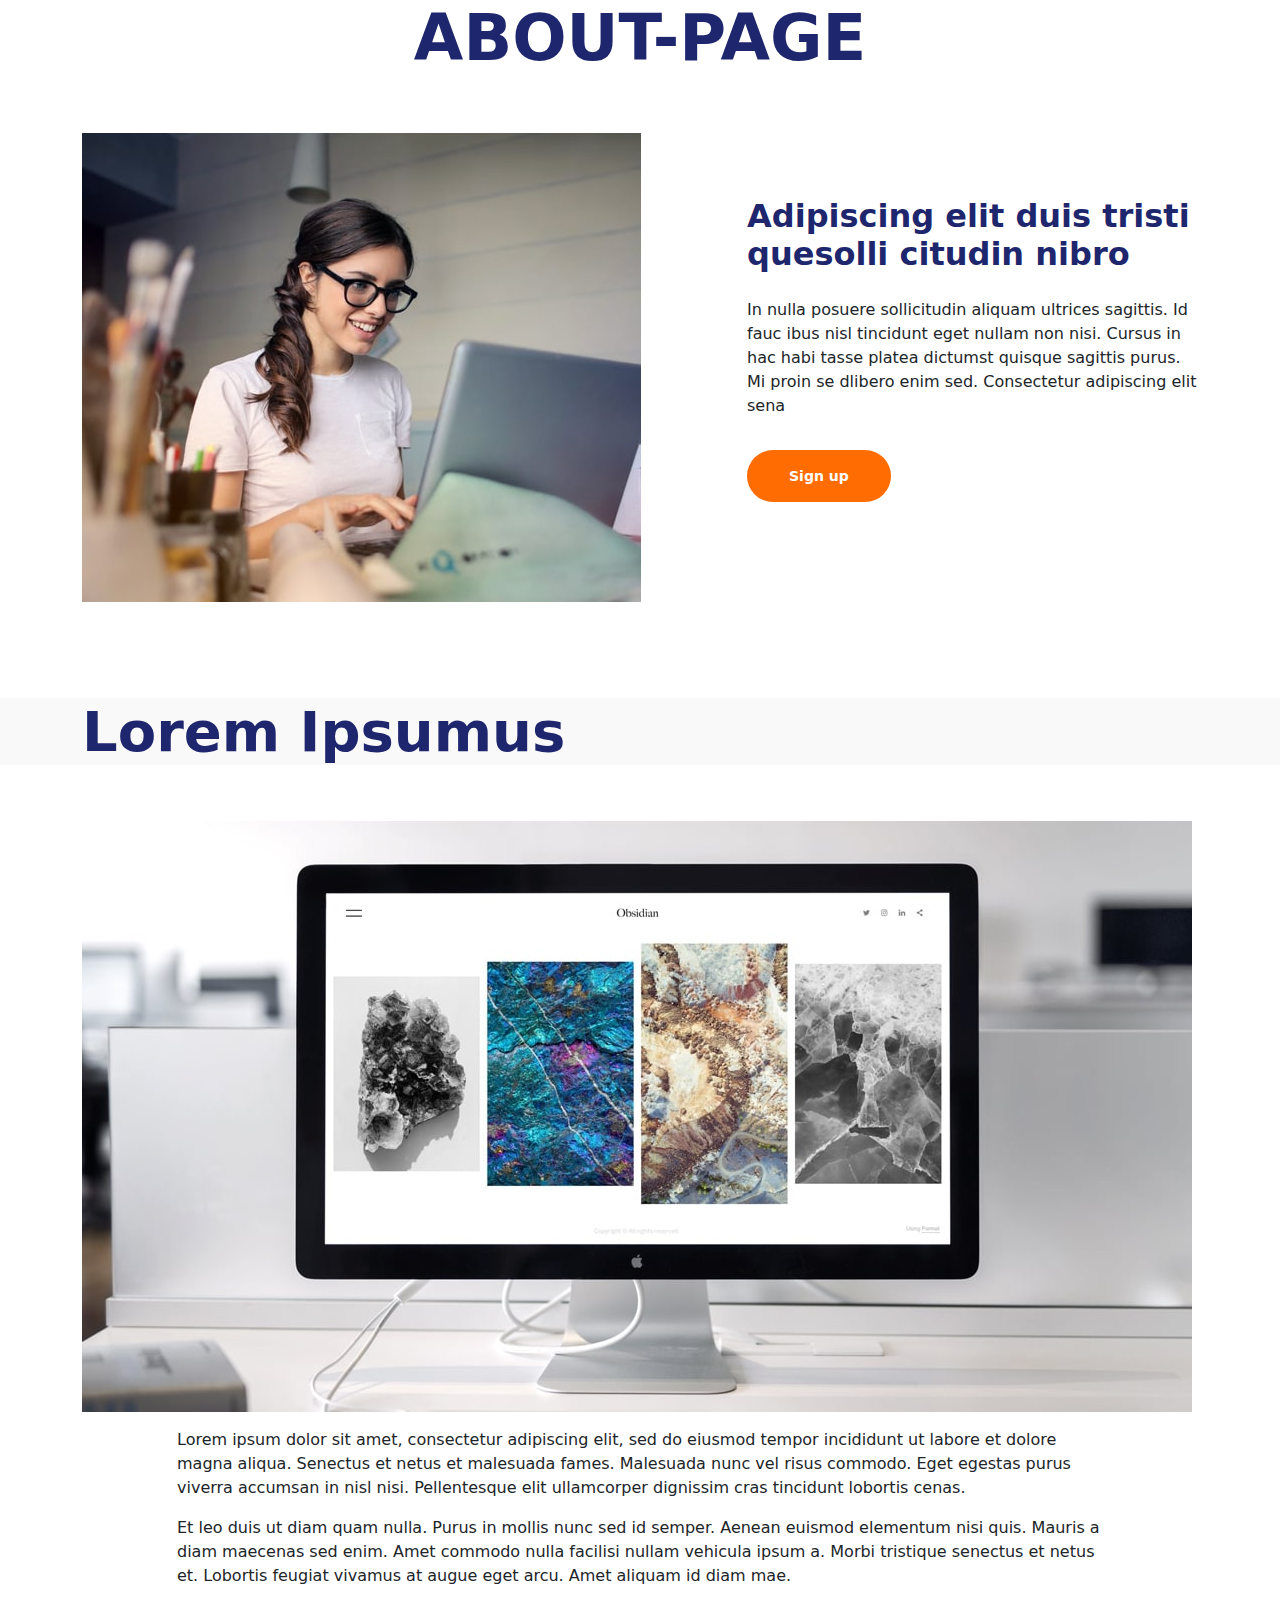
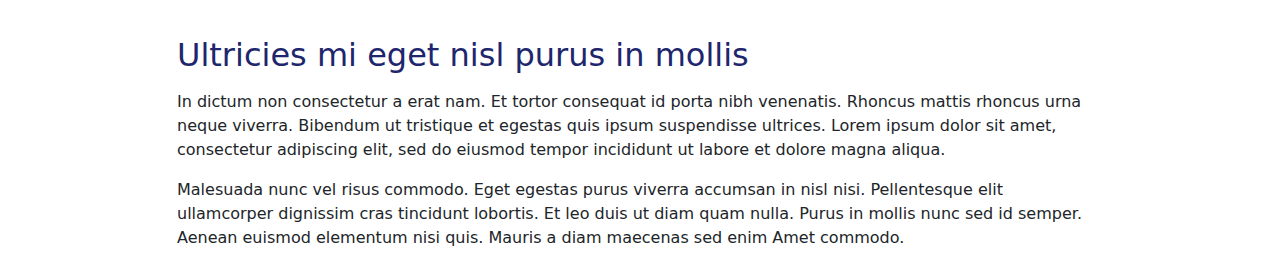
==== about.html @ 0f8ac8be "ch: created a one-page project" ====
<!DOCTYPE html>
<html lang="en">
<head>
    <meta charset="UTF-8">
    <meta http-equiv="X-UA-Compatible" content="IE=edge">
    <meta name="viewport" content="width=device-width, initial-scale=1.0">
    <link rel="stylesheet" href="css/bootstrap.min.css">
    <link rel="stylesheet" href="css/style.css">
    <link rel="stylesheet" href="https://cdn.jsdelivr.net/npm/bootstrap-icons@1.8.3/font/bootstrap-icons.css">
    <title>About-page</title>
</head>
<body>
    <section id="introdution-section">
        <div class="container">
            <h1 class="text-primary text-center display-3 fw-bold">ABOUT-PAGE</h1>
            <div class="row">
                <div class="col-lg-7">
                    <img class="img-fluid mt-5" src="img/introduction.jpg" alt="introduction-image">
                </div>
                <div class="col-lg-5">
                    <div class="text-container mt-5">
                        <h2 class="text-primary fw-bold">Adipiscing elit duis tristi quesolli citudin nibro</h2>
                        <p class="mt-4">In nulla posuere sollicitudin aliquam ultrices sagittis. Id fauc ibus nisl tincidunt eget nullam non nisi. Cursus in hac habi tasse platea dictumst quisque sagittis purus. Mi proin se dlibero enim sed. Consectetur adipiscing elit sena</p>
                        <a class="btn-solid-lg mt-3" href="contact.html">Sign up</a>
                    </div>
                </div>
            </div>
        </div>
    </section>
    <section id="heading">
        <div class="container">
            <h1 class="text-primary text-sm-start display-4 fw-bold mt-5">Lorem Ipsumus</h1>
        </div>
    </section>
    <section id="basic-1">
        <div class="container">
            <div class="row">
                <div class="col-lg-12">
                    <img class="img-fluid mt-5 mb-3" src="img/article-details-large.jpg" alt="">
                </div>
            </div>
            <div class="basic-1">
                <div class="row">
                    <div class="col-xl-10 offset-xl-1">
                        <p>
                            Lorem ipsum dolor sit amet, consectetur adipiscing elit, sed do eiusmod tempor incididunt ut labore et dolore magna aliqua. Senectus et netus et malesuada fames. Malesuada nunc vel risus commodo. Eget egestas purus viverra accumsan in nisl nisi. Pellentesque elit ullamcorper dignissim cras tincidunt lobortis cenas.
                        </p>
                        <p class="mb-5">
                            Et leo duis ut diam quam nulla. Purus in mollis nunc sed id semper. Aenean euismod elementum nisi quis. Mauris a diam maecenas sed enim. Amet commodo nulla facilisi nullam vehicula ipsum a. Morbi tristique senectus et netus et. Lobortis feugiat vivamus at augue eget arcu. Amet aliquam id diam mae.</p>

                        <h2 class="mb-3 text-primary">Ultricies mi eget nisl purus in mollis</h2>
                        <p>
                            In dictum non consectetur a erat nam. Et tortor consequat id porta nibh venenatis. Rhoncus mattis rhoncus urna neque viverra. Bibendum ut tristique et egestas quis ipsum suspendisse ultrices. Lorem ipsum dolor sit amet, consectetur adipiscing elit, sed do eiusmod tempor incididunt ut labore et dolore magna aliqua.</p>
                        <p class="mb-4">
                            Malesuada nunc vel risus commodo. Eget egestas purus viverra accumsan in nisl nisi. Pellentesque elit ullamcorper dignissim cras tincidunt lobortis. Et leo duis ut diam quam nulla. Purus in mollis nunc sed id semper. Aenean euismod elementum nisi quis. Mauris a diam maecenas sed enim Amet commodo.
                        </p>
                    </div>
                </div>
            </div>
        </div>
    </section>


     <script src="js/bootstrap.min.js"></script>
</body>
</html>
---- css/style.css ----
*{
    margin: 0;
    padding: 0;
    box-sizing: border-box;
}
#header-section{
   background: url(../img/header-background.png) no-repeat; 
    background-size: cover;
    background-position: center; 
    min-height: 100vh;
}
.text-primary{
    color: #1e266d !important;
}
.btn-primary{
    background-color:#1e266d !important;
    border-radius: 32px;
    color: white;
}
.nav-link:hover{
    color: #ff6c02 ;
}
.btn-solid-lg{
    display: inline-block;
    padding: 1.625rem 2.625rem 1.625rem 2.625rem;
    border-radius: 32px;
    background-color: #ff6c02;
    color: #fff;
    font-weight: 600;
    font-size: 0.875rem;
    line-height: 0;
    text-decoration: none;
    transition: all 0.2s;
}
.btn-outline-lg{
    display: inline-block;
    padding: 1.625rem 2.625rem 1.625rem 2.625rem;
    border-radius: 32px;
    border: 1px solid #ff6c02;
    background-color: transparent;
    color: #ff6c02;
    font-weight: 600;
    font-size: 0.875rem;
    line-height: 0;
    text-decoration: none;
    transition: all 0.2s;
}
#header-section{
    padding-top: 10.75rem !important;
    padding-bottom: 13rem !important;
}
.text-container h1{
    line-height: 4rem;
    /* padding-top: 3.2rem !important; */
}
#header-1{
    background-color: #f9f9f9;
}
#page-body{
    min-height: 100vh;
}
.header-2{
    width: 50%;
    min-height:70vh;
    background-color: #f9f9f9;
    border-radius: 10px;
}
.text-box p{
    color: #515867;
    font: 400 1rem/1.625rem "Open Sans", sans-serif;
}
.form-input .form-control{
    width: 100%;
    border-radius: 32px;
    color: #515867;
    font-size: 0.875rem;
    line-height: 1.875rem;
    transition: all 0.2s;
    -webkit-appearance: none;
}
.btn-solid-sm{
    display: inline-block;
    width: 100%;
    border: 1px solid #ff6c02;
    background-color: #ff6c02;
    color: white !important;
    cursor: pointer;
    transition: all 0.2s;
    text-decoration: none;
}
.btn-solid-sm:hover{
    background-color:#f8f9fa ;
}
#footer{
    background-color: #f9f9f9;
}
.fa-stack{
    font-size: 1.5em;
}
.text-container{
    margin-top: 7rem !important;
}
#feature-section{
    background-color: #040470;
    min-height: 100vh;
}
.card-icon{
    color: #ff6c02;
    font-size: 2rem;
    line-height: 4.625rem;
}
.card{
    background-color: #040470 !important;
}
.card-icon-wrapper {
    padding-left: 2rem;
    border-left: 1px solid #ff6c02;
}
.read-more{
    text-decoration: none;
}
.card-icon {
    width: 74px;
    height: 74px;
    border-radius: 50%;
    background-color: #3232a0;
    text-align: center;
}
#introduction-section{
    min-height: 100vh;
}
#heading{
    background-color: #f9f9f9;
    margin-top: 6rem !important;
}
#testimony-section{
    background-color: #040470 !important;
    min-height: 100vh;
}
#testimony-section .card{
    background-color: #fff !important;
    border-radius: 20px;
}
#testimony-section .card-body{
    min-height: 30vh ;
}
.testimonail-image img{
    border-radius: 50%;
    height: 100px;
    width: 100px;
}
.testimonail-image{
    display: flex;
}
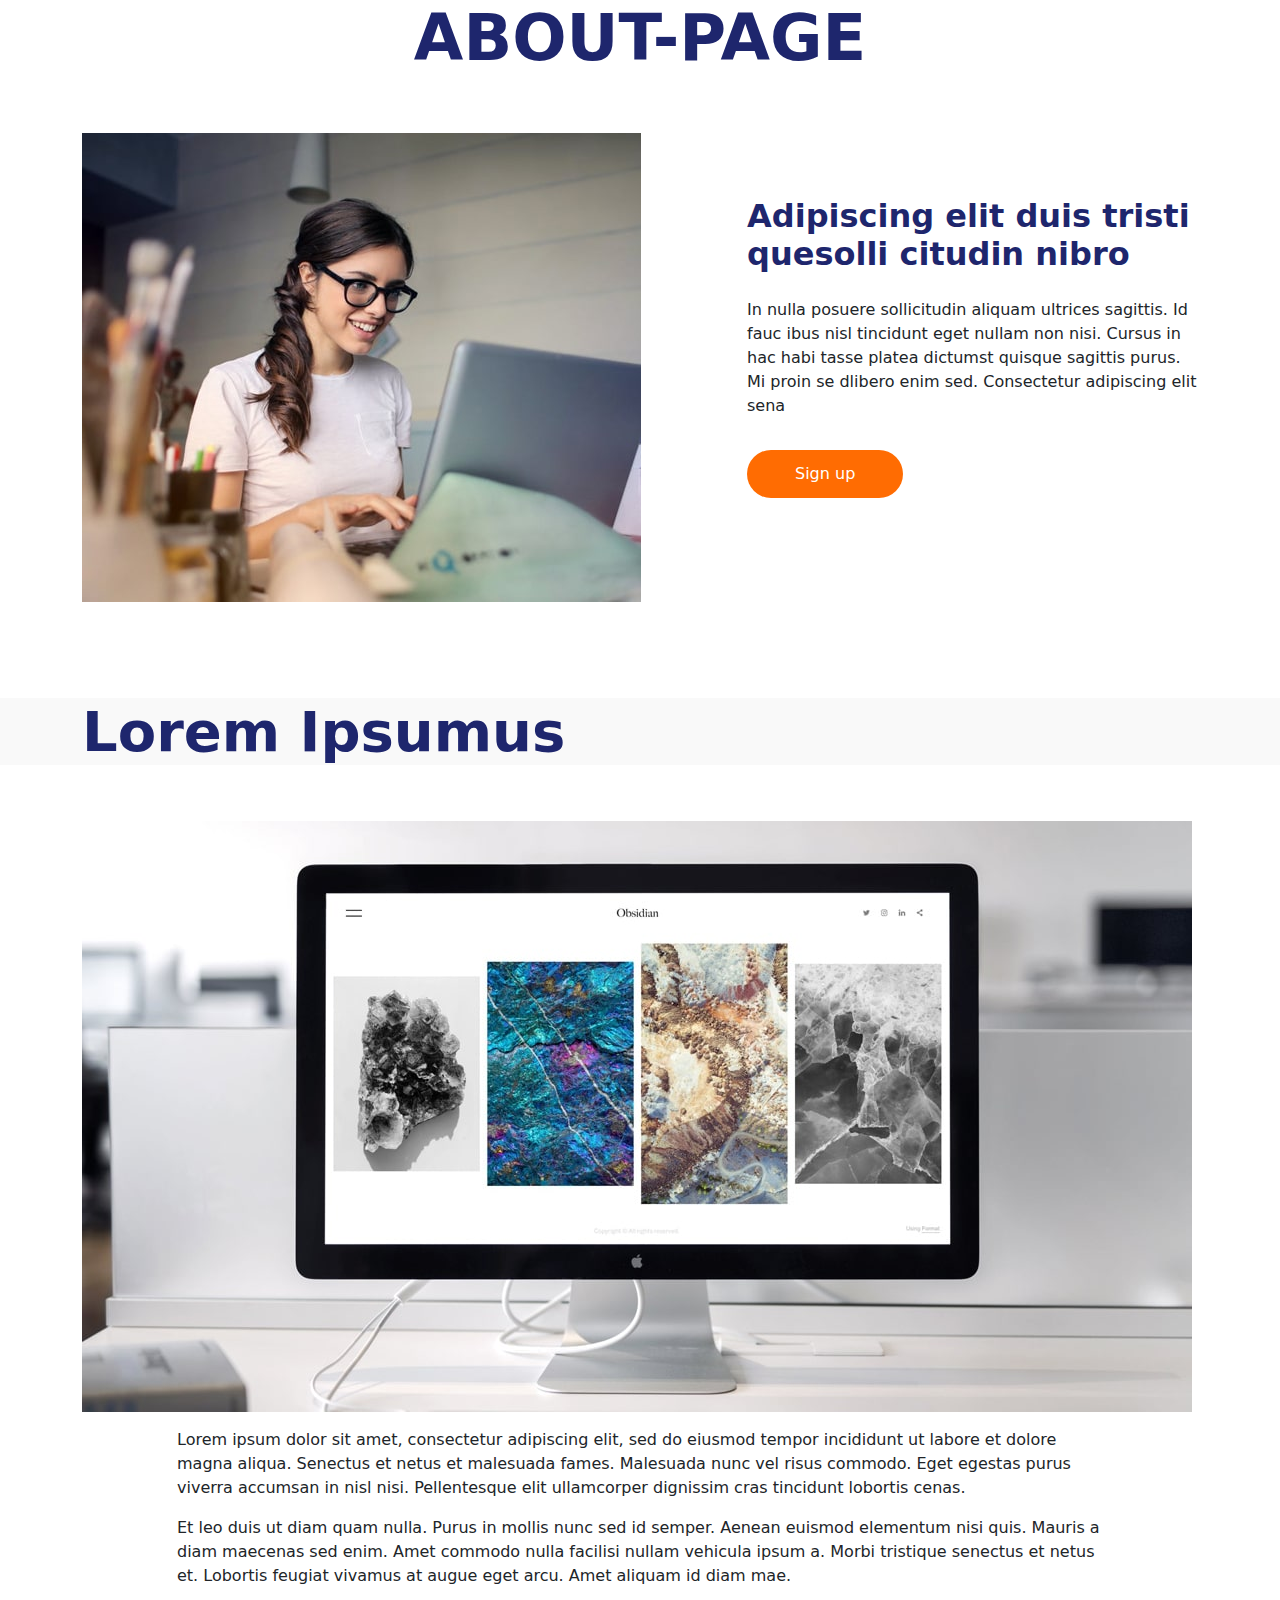
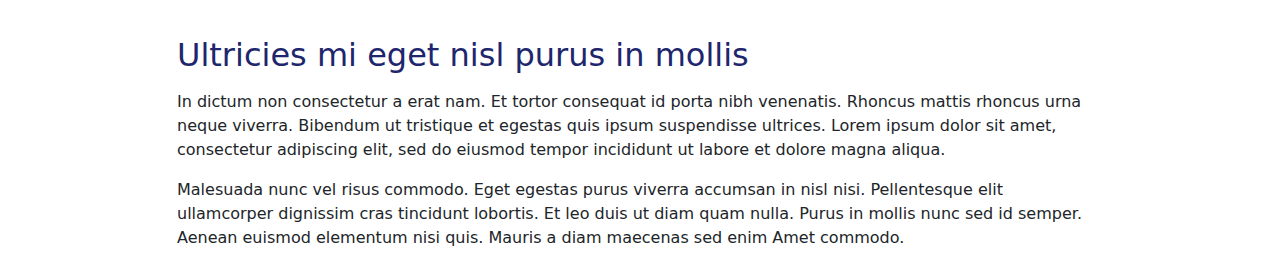
==== commit 29933086: "ch: add newer changes" ====
--- a/about.html
+++ b/about.html
@@ -21,7 +21,7 @@
                     <div class="text-container mt-5">
                         <h2 class="text-primary fw-bold">Adipiscing elit duis tristi quesolli citudin nibro</h2>
                         <p class="mt-4">In nulla posuere sollicitudin aliquam ultrices sagittis. Id fauc ibus nisl tincidunt eget nullam non nisi. Cursus in hac habi tasse platea dictumst quisque sagittis purus. Mi proin se dlibero enim sed. Consectetur adipiscing elit sena</p>
-                        <a class="btn-solid-lg mt-3" href="contact.html">Sign up</a>
+                        <a class="btn-solid-lg mt-3 d-inline-block rounded-pill fw-normal text-white px-5 py-4 fs-6 text-decoration-none" href="contact.html">Sign up</a>
                     </div>
                 </div>
             </div>
--- a/css/style.css
+++ b/css/style.css
@@ -14,44 +14,21 @@
 }
 .btn-primary{
     background-color:#1e266d !important;
-    border-radius: 32px;
-    color: white;
-}
-.nav-link:hover{
-    color: #ff6c02 ;
 }
 .btn-solid-lg{
-    display: inline-block;
-    padding: 1.625rem 2.625rem 1.625rem 2.625rem;
-    border-radius: 32px;
     background-color: #ff6c02;
-    color: #fff;
-    font-weight: 600;
-    font-size: 0.875rem;
     line-height: 0;
-    text-decoration: none;
     transition: all 0.2s;
 }
 .btn-outline-lg{
-    display: inline-block;
-    padding: 1.625rem 2.625rem 1.625rem 2.625rem;
-    border-radius: 32px;
     border: 1px solid #ff6c02;
-    background-color: transparent;
     color: #ff6c02;
-    font-weight: 600;
-    font-size: 0.875rem;
     line-height: 0;
-    text-decoration: none;
     transition: all 0.2s;
 }
 #header-section{
     padding-top: 10.75rem !important;
     padding-bottom: 13rem !important;
-}
-.text-container h1{
-    line-height: 4rem;
-    /* padding-top: 3.2rem !important; */
 }
 #header-1{
     background-color: #f9f9f9;
@@ -63,30 +40,18 @@
     width: 50%;
     min-height:70vh;
     background-color: #f9f9f9;
-    border-radius: 10px;
 }
 .text-box p{
-    color: #515867;
     font: 400 1rem/1.625rem "Open Sans", sans-serif;
 }
 .form-input .form-control{
-    width: 100%;
-    border-radius: 32px;
-    color: #515867;
-    font-size: 0.875rem;
     line-height: 1.875rem;
     transition: all 0.2s;
-    -webkit-appearance: none;
 }
 .btn-solid-sm{
-    display: inline-block;
-    width: 100%;
     border: 1px solid #ff6c02;
     background-color: #ff6c02;
-    color: white !important;
-    cursor: pointer;
     transition: all 0.2s;
-    text-decoration: none;
 }
 .btn-solid-sm:hover{
     background-color:#f8f9fa ;
@@ -106,25 +71,18 @@
 }
 .card-icon{
     color: #ff6c02;
-    font-size: 2rem;
     line-height: 4.625rem;
 }
 .card{
     background-color: #040470 !important;
 }
 .card-icon-wrapper {
-    padding-left: 2rem;
     border-left: 1px solid #ff6c02;
-}
-.read-more{
-    text-decoration: none;
 }
 .card-icon {
     width: 74px;
     height: 74px;
-    border-radius: 50%;
     background-color: #3232a0;
-    text-align: center;
 }
 #introduction-section{
     min-height: 100vh;
@@ -139,20 +97,10 @@
 }
 #testimony-section .card{
     background-color: #fff !important;
-    border-radius: 20px;
 }
 #testimony-section .card-body{
     min-height: 30vh ;
 }
 .testimonail-image img{
-    border-radius: 50%;
     height: 100px;
-    width: 100px;
-}
-.testimonail-image{
-    display: flex;
-}
-
-
-
-
+}